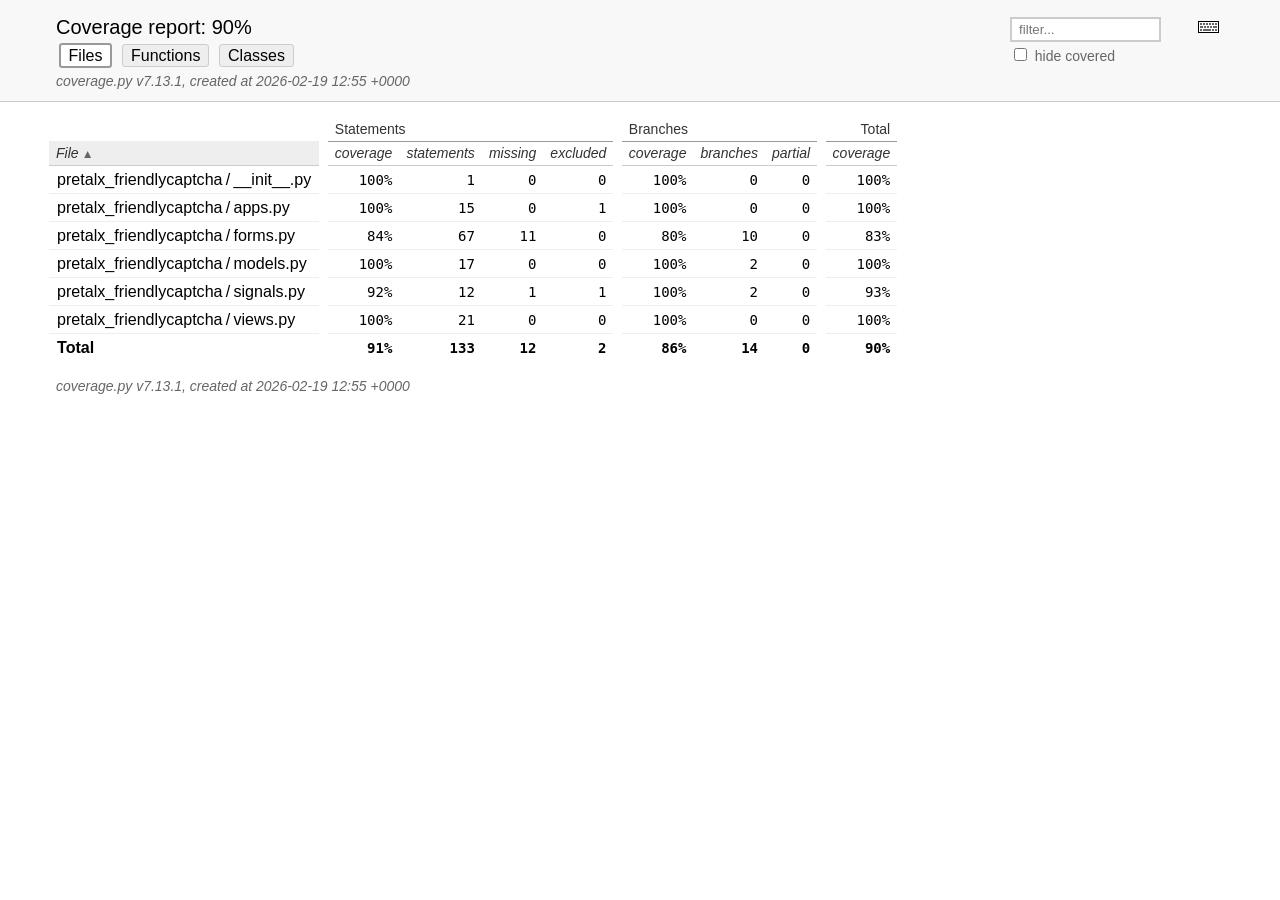
==== htmlcov/index.html @ e74b8e79 "Update coverage data" ====
<!DOCTYPE html>
<html lang="en">
<head>
    <meta http-equiv="Content-Type" content="text/html; charset=utf-8">
    <title>Coverage report</title>
    <link rel="icon" sizes="32x32" href="favicon_32_cb_c827f16f.png">
    <link rel="stylesheet" href="style_cb_9ff733b0.css" type="text/css">
    <script src="coverage_html_cb_dd2e7eb5.js" defer></script>
</head>
<body class="indexfile">
<header>
    <div class="content">
        <h1>Coverage report:
            <span class="pc_cov">90%</span>
        </h1>
        <aside id="help_panel_wrapper">
            <input id="help_panel_state" type="checkbox">
            <label for="help_panel_state">
                <img id="keyboard_icon" src="keybd_closed_cb_900cfef5.png" alt="Show/hide keyboard shortcuts">
            </label>
            <div id="help_panel">
                <p class="legend">Shortcuts on this page</p>
                <div class="keyhelp">
                    <p>
                        <kbd>f</kbd>
                        <kbd>s</kbd>
                        <kbd>m</kbd>
                        <kbd>x</kbd>
                        <kbd>b</kbd>
                        <kbd>p</kbd>
                        <kbd>c</kbd>
                        &nbsp; change column sorting
                    </p>
                    <p>
                        <kbd>[</kbd>
                        <kbd>]</kbd>
                        &nbsp; prev/next file
                    </p>
                    <p>
                        <kbd>?</kbd> &nbsp; show/hide this help
                    </p>
                </div>
            </div>
        </aside>
        <form id="filter_container">
            <input id="filter" type="text" value="" placeholder="filter...">
            <div>
                <input id="hide100" type="checkbox" >
                <label for="hide100">hide covered</label>
            </div>
        </form>
        <h2>
                <a class="button current">Files</a>
                <a class="button" href="function_index.html">Functions</a>
                <a class="button" href="class_index.html">Classes</a>
        </h2>
        <p class="text">
            <a class="nav" href="https://coverage.readthedocs.io/en/7.13.1">coverage.py v7.13.1</a>,
            created at 2026-02-19 12:55 +0000
        </p>
    </div>
</header>
<main id="index">
    <table class="index" data-sortable>
        <thead>
            <tr class="tablehead grouphead">
                <th class="spacer">&nbsp;</th>
                <th class="spacer">&nbsp;</th>
                <th class="left" colspan="4">Statements</th>
                <th class="spacer">&nbsp;</th>
                <th class="left" colspan="3">Branches</th>
                <th class="spacer">&nbsp;</th>
                <th>Total</th>
            </tr>
            <tr class="tablehead" title="Click to sort">
                <th id="file" class="name" aria-sort="none" data-shortcut="f">File<span class="arrows"></span></th>
                <th class="spacer">&nbsp;</th>
                <th id="statements_coverage" aria-sort="none" data-default-sort-order="descending">coverage<span class="arrows"></span></th>
                <th id="statements" aria-sort="none" data-default-sort-order="descending" data-shortcut="s">statements<span class="arrows"></span></th>
                <th id="missing" aria-sort="none" data-default-sort-order="descending" data-shortcut="m">missing<span class="arrows"></span></th>
                <th id="excluded" aria-sort="none" data-default-sort-order="descending" data-shortcut="x">excluded<span class="arrows"></span></th>
                <th class="spacer">&nbsp;</th>
                <th id="branches_coverage" aria-sort="none" data-default-sort-order="descending">coverage<span class="arrows"></span></th>
                <th id="branches" aria-sort="none" data-default-sort-order="descending" data-shortcut="b">branches<span class="arrows"></span></th>
                <th id="partial" aria-sort="none" data-default-sort-order="descending" data-shortcut="p">partial<span class="arrows"></span></th>
                <th class="spacer">&nbsp;</th>
                <th id="coverage" aria-sort="none" data-shortcut="c">coverage<span class="arrows"></span></th>
            </tr>
        </thead>
        <tbody>
            <tr class="region">
                <td class="name"><a href="z_dc4f2244247eca9b___init___py.html">pretalx_friendlycaptcha&#8201;/&#8201;__init__.py</a></td>
                <td class="spacer">&nbsp;</td>
                <td data-ratio="1 1">100%</td>
                <td>1</td>
                <td>0</td>
                <td>0</td>
                <td class="spacer">&nbsp;</td>
                <td data-ratio="0 0">100%</td>
                <td>0</td>
                <td>0</td>
                <td class="spacer">&nbsp;</td>
                <td data-ratio="1 1">100%</td>
            </tr>
            <tr class="region">
                <td class="name"><a href="z_dc4f2244247eca9b_apps_py.html">pretalx_friendlycaptcha&#8201;/&#8201;apps.py</a></td>
                <td class="spacer">&nbsp;</td>
                <td data-ratio="15 15">100%</td>
                <td>15</td>
                <td>0</td>
                <td>1</td>
                <td class="spacer">&nbsp;</td>
                <td data-ratio="0 0">100%</td>
                <td>0</td>
                <td>0</td>
                <td class="spacer">&nbsp;</td>
                <td data-ratio="15 15">100%</td>
            </tr>
            <tr class="region">
                <td class="name"><a href="z_dc4f2244247eca9b_forms_py.html">pretalx_friendlycaptcha&#8201;/&#8201;forms.py</a></td>
                <td class="spacer">&nbsp;</td>
                <td data-ratio="56 67">84%</td>
                <td>67</td>
                <td>11</td>
                <td>0</td>
                <td class="spacer">&nbsp;</td>
                <td data-ratio="8 10">80%</td>
                <td>10</td>
                <td>0</td>
                <td class="spacer">&nbsp;</td>
                <td data-ratio="64 77">83%</td>
            </tr>
            <tr class="region">
                <td class="name"><a href="z_dc4f2244247eca9b_models_py.html">pretalx_friendlycaptcha&#8201;/&#8201;models.py</a></td>
                <td class="spacer">&nbsp;</td>
                <td data-ratio="17 17">100%</td>
                <td>17</td>
                <td>0</td>
                <td>0</td>
                <td class="spacer">&nbsp;</td>
                <td data-ratio="2 2">100%</td>
                <td>2</td>
                <td>0</td>
                <td class="spacer">&nbsp;</td>
                <td data-ratio="19 19">100%</td>
            </tr>
            <tr class="region">
                <td class="name"><a href="z_dc4f2244247eca9b_signals_py.html">pretalx_friendlycaptcha&#8201;/&#8201;signals.py</a></td>
                <td class="spacer">&nbsp;</td>
                <td data-ratio="11 12">92%</td>
                <td>12</td>
                <td>1</td>
                <td>1</td>
                <td class="spacer">&nbsp;</td>
                <td data-ratio="2 2">100%</td>
                <td>2</td>
                <td>0</td>
                <td class="spacer">&nbsp;</td>
                <td data-ratio="13 14">93%</td>
            </tr>
            <tr class="region">
                <td class="name"><a href="z_dc4f2244247eca9b_views_py.html">pretalx_friendlycaptcha&#8201;/&#8201;views.py</a></td>
                <td class="spacer">&nbsp;</td>
                <td data-ratio="21 21">100%</td>
                <td>21</td>
                <td>0</td>
                <td>0</td>
                <td class="spacer">&nbsp;</td>
                <td data-ratio="0 0">100%</td>
                <td>0</td>
                <td>0</td>
                <td class="spacer">&nbsp;</td>
                <td data-ratio="21 21">100%</td>
            </tr>
        </tbody>
        <tfoot>
            <tr class="total">
                <td class="name">Total</td>
                <td class="spacer">&nbsp;</td>
                <td data-ratio="121 133">91%</td>
                <td>133</td>
                <td>12</td>
                <td>2</td>
                <td class="spacer">&nbsp;</td>
                <td data-ratio="12 14">86%</td>
                <td>14</td>
                <td>0</td>
                <td class="spacer">&nbsp;</td>
                <td data-ratio="133 147">90%</td>
            </tr>
        </tfoot>
    </table>
    <p id="no_rows">
        No items found using the specified filter.
    </p>
</main>
<footer>
    <div class="content">
        <p>
            <a class="nav" href="https://coverage.readthedocs.io/en/7.13.1">coverage.py v7.13.1</a>,
            created at 2026-02-19 12:55 +0000
        </p>
    </div>
    <aside class="hidden">
        <a id="prevFileLink" class="nav" href="z_dc4f2244247eca9b_views_py.html"></a>
        <a id="nextFileLink" class="nav" href="z_dc4f2244247eca9b___init___py.html"></a>
        <button type="button" class="button_prev_file" data-shortcut="["></button>
        <button type="button" class="button_next_file" data-shortcut="]"></button>
        <button type="button" class="button_show_hide_help" data-shortcut="?"></button>
    </aside>
</footer>
</body>
</html>
---- htmlcov/style_cb_9ff733b0.css ----
@charset "UTF-8";
/* Licensed under the Apache License: http://www.apache.org/licenses/LICENSE-2.0 */
/* For details: https://github.com/coveragepy/coveragepy/blob/main/NOTICE.txt */
/* Don't edit this .css file. Edit the .scss file instead! */
html, body, h1, h2, h3, p, table, td, th { margin: 0; padding: 0; border: 0; font-weight: inherit; font-style: inherit; font-size: 100%; font-family: inherit; vertical-align: baseline; }

body { font-family: -apple-system, BlinkMacSystemFont, "Segoe UI", Roboto, Ubuntu, Cantarell, "Helvetica Neue", sans-serif; font-size: 1em; background: #fff; color: #000; }

@media (prefers-color-scheme: dark) { body { background: #1e1e1e; } }

@media (prefers-color-scheme: dark) { body { color: #eee; } }

html > body { font-size: 16px; }

a:active, a:focus { outline: 2px dashed #007acc; }

p { font-size: .875em; line-height: 1.4em; }

table { border-collapse: collapse; }

td { vertical-align: top; }

table tr.hidden { display: none !important; }

p#no_rows { display: none; font-size: 1.15em; font-family: -apple-system, BlinkMacSystemFont, "Segoe UI", Roboto, Ubuntu, Cantarell, "Helvetica Neue", sans-serif; }

a.nav { text-decoration: none; color: inherit; }

a.nav:hover { text-decoration: underline; color: inherit; }

.hidden { display: none; }

header { background: #f8f8f8; width: 100%; z-index: 2; border-bottom: 1px solid #ccc; }

@media (prefers-color-scheme: dark) { header { background: black; } }

@media (prefers-color-scheme: dark) { header { border-color: #333; } }

header .content { padding: 1rem 3.5rem; }

header h2 { margin-top: .5em; font-size: 1em; }

header h2 a.button { font-family: inherit; font-size: inherit; border: 1px solid; border-radius: .2em; background: #eee; color: inherit; text-decoration: none; padding: .1em .5em; margin: 1px calc(.1em + 1px); cursor: pointer; border-color: #ccc; }

@media (prefers-color-scheme: dark) { header h2 a.button { background: #333; } }

@media (prefers-color-scheme: dark) { header h2 a.button { border-color: #444; } }

header h2 a.button.current { border: 2px solid; background: #fff; border-color: #999; cursor: default; }

@media (prefers-color-scheme: dark) { header h2 a.button.current { background: #1e1e1e; } }

@media (prefers-color-scheme: dark) { header h2 a.button.current { border-color: #777; } }

header p.text { margin: .5em 0 -.5em; color: #666; font-style: italic; }

@media (prefers-color-scheme: dark) { header p.text { color: #aaa; } }

header.sticky { position: fixed; left: 0; right: 0; height: 2.5em; }

header.sticky .text { display: none; }

header.sticky h1, header.sticky h2 { font-size: 1em; margin-top: 0; display: inline-block; }

header.sticky .content { padding: 0.5rem 3.5rem; }

header.sticky .content p { font-size: 1em; }

header.sticky ~ #source { padding-top: 6.5em; }

main { position: relative; z-index: 1; }

footer { margin: 1rem 3.5rem; }

footer .content { padding: 0; color: #666; font-style: italic; }

@media (prefers-color-scheme: dark) { footer .content { color: #aaa; } }

#index { margin: 1rem 0 0 3.5rem; }

h1 { font-size: 1.25em; display: inline-block; }

#filter_container { float: right; margin: 0 2em 0 0; line-height: 1.66em; }

#filter_container #filter { width: 10em; padding: 0.2em 0.5em; border: 2px solid #ccc; background: #fff; color: #000; }

@media (prefers-color-scheme: dark) { #filter_container #filter { border-color: #444; } }

@media (prefers-color-scheme: dark) { #filter_container #filter { background: #1e1e1e; } }

@media (prefers-color-scheme: dark) { #filter_container #filter { color: #eee; } }

#filter_container #filter:focus { border-color: #007acc; }

#filter_container :disabled ~ label { color: #ccc; }

@media (prefers-color-scheme: dark) { #filter_container :disabled ~ label { color: #444; } }

#filter_container label { font-size: .875em; color: #666; }

@media (prefers-color-scheme: dark) { #filter_container label { color: #aaa; } }

header button { font-family: inherit; font-size: inherit; border: 1px solid; border-radius: .2em; background: #eee; color: inherit; text-decoration: none; padding: .1em .5em; margin: 1px calc(.1em + 1px); cursor: pointer; border-color: #ccc; }

@media (prefers-color-scheme: dark) { header button { background: #333; } }

@media (prefers-color-scheme: dark) { header button { border-color: #444; } }

header button:active, header button:focus { outline: 2px dashed #007acc; }

header button.run { background: #eeffee; }

@media (prefers-color-scheme: dark) { header button.run { background: #373d29; } }

header button.run.show_run { background: #dfd; border: 2px solid #00dd00; margin: 0 .1em; }

@media (prefers-color-scheme: dark) { header button.run.show_run { background: #373d29; } }

header button.mis { background: #ffeeee; }

@media (prefers-color-scheme: dark) { header button.mis { background: #4b1818; } }

header button.mis.show_mis { background: #fdd; border: 2px solid #ff0000; margin: 0 .1em; }

@media (prefers-color-scheme: dark) { header button.mis.show_mis { background: #4b1818; } }

header button.exc { background: #f7f7f7; }

@media (prefers-color-scheme: dark) { header button.exc { background: #333; } }

header button.exc.show_exc { background: #eee; border: 2px solid #808080; margin: 0 .1em; }

@media (prefers-color-scheme: dark) { header button.exc.show_exc { background: #333; } }

header button.par { background: #ffffd5; }

@media (prefers-color-scheme: dark) { header button.par { background: #650; } }

header button.par.show_par { background: #ffa; border: 2px solid #bbbb00; margin: 0 .1em; }

@media (prefers-color-scheme: dark) { header button.par.show_par { background: #650; } }

#help_panel, #source p .annotate.long { display: none; position: absolute; z-index: 999; background: #ffffcc; border: 1px solid #888; border-radius: .2em; color: #333; padding: .25em .5em; }

#source p .annotate.long { white-space: normal; float: right; top: 1.75em; right: 1em; height: auto; }

#help_panel_wrapper { float: right; position: relative; }

#keyboard_icon { margin: 5px; }

#help_panel_state { display: none; }

#help_panel { top: 25px; right: 0; padding: .75em; border: 1px solid #883; color: #333; }

#help_panel .keyhelp p { margin-top: .75em; }

#help_panel .legend { font-style: italic; margin-bottom: 1em; }

.indexfile #help_panel { width: 25em; }

.pyfile #help_panel { width: 18em; }

#help_panel_state:checked ~ #help_panel { display: block; }

kbd { border: 1px solid black; border-color: #888 #333 #333 #888; padding: .1em .35em; font-family: SFMono-Regular, Menlo, Monaco, Consolas, monospace; font-weight: bold; background: #eee; border-radius: 3px; }

#source { padding: 1em 0 1em 3.5rem; font-family: SFMono-Regular, Menlo, Monaco, Consolas, monospace; }

#source p { position: relative; white-space: pre; }

#source p * { box-sizing: border-box; }

#source p .n { float: left; text-align: right; width: 3.5rem; box-sizing: border-box; margin-left: -3.5rem; padding-right: 1em; color: #999; user-select: none; }

@media (prefers-color-scheme: dark) { #source p .n { color: #777; } }

#source p .n.highlight { background: #ffdd00; }

#source p .n a { scroll-margin-top: 6em; text-decoration: none; color: #999; }

@media (prefers-color-scheme: dark) { #source p .n a { color: #777; } }

#source p .n a:hover { text-decoration: underline; color: #999; }

@media (prefers-color-scheme: dark) { #source p .n a:hover { color: #777; } }

#source p .t { display: inline-block; width: 100%; box-sizing: border-box; margin-left: -.5em; padding-left: 0.3em; border-left: 0.2em solid #fff; }

@media (prefers-color-scheme: dark) { #source p .t { border-color: #1e1e1e; } }

#source p .t:hover { background: #f2f2f2; }

@media (prefers-color-scheme: dark) { #source p .t:hover { background: #282828; } }

#source p .t:hover ~ .r .annotate.long { display: block; }

#source p .t .com { color: #008000; font-style: italic; line-height: 1px; }

@media (prefers-color-scheme: dark) { #source p .t .com { color: #6a9955; } }

#source p .t .key { font-weight: bold; line-height: 1px; }

#source p .t .str, #source p .t .fst { color: #0451a5; }

@media (prefers-color-scheme: dark) { #source p .t .str, #source p .t .fst { color: #9cdcfe; } }

#source p.mis .t { border-left: 0.2em solid #ff0000; }

#source p.mis.show_mis .t { background: #fdd; }

@media (prefers-color-scheme: dark) { #source p.mis.show_mis .t { background: #4b1818; } }

#source p.mis.show_mis .t:hover { background: #f2d2d2; }

@media (prefers-color-scheme: dark) { #source p.mis.show_mis .t:hover { background: #532323; } }

#source p.mis.mis2 .t { border-left: 0.2em dotted #ff0000; }

#source p.mis.mis2.show_mis .t { background: #ffeeee; }

@media (prefers-color-scheme: dark) { #source p.mis.mis2.show_mis .t { background: #351b1b; } }

#source p.mis.mis2.show_mis .t:hover { background: #f2d2d2; }

@media (prefers-color-scheme: dark) { #source p.mis.mis2.show_mis .t:hover { background: #532323; } }

#source p.run .t { border-left: 0.2em solid #00dd00; }

#source p.run.show_run .t { background: #dfd; }

@media (prefers-color-scheme: dark) { #source p.run.show_run .t { background: #373d29; } }

#source p.run.show_run .t:hover { background: #d2f2d2; }

@media (prefers-color-scheme: dark) { #source p.run.show_run .t:hover { background: #404633; } }

#source p.run.run2 .t { border-left: 0.2em dotted #00dd00; }

#source p.run.run2.show_run .t { background: #eeffee; }

@media (prefers-color-scheme: dark) { #source p.run.run2.show_run .t { background: #2b2e24; } }

#source p.run.run2.show_run .t:hover { background: #d2f2d2; }

@media (prefers-color-scheme: dark) { #source p.run.run2.show_run .t:hover { background: #404633; } }

#source p.exc .t { border-left: 0.2em solid #808080; }

#source p.exc.show_exc .t { background: #eee; }

@media (prefers-color-scheme: dark) { #source p.exc.show_exc .t { background: #333; } }

#source p.exc.show_exc .t:hover { background: #e2e2e2; }

@media (prefers-color-scheme: dark) { #source p.exc.show_exc .t:hover { background: #3c3c3c; } }

#source p.exc.exc2 .t { border-left: 0.2em dotted #808080; }

#source p.exc.exc2.show_exc .t { background: #f7f7f7; }

@media (prefers-color-scheme: dark) { #source p.exc.exc2.show_exc .t { background: #292929; } }

#source p.exc.exc2.show_exc .t:hover { background: #e2e2e2; }

@media (prefers-color-scheme: dark) { #source p.exc.exc2.show_exc .t:hover { background: #3c3c3c; } }

#source p.par .t { border-left: 0.2em solid #bbbb00; }

#source p.par.show_par .t { background: #ffa; }

@media (prefers-color-scheme: dark) { #source p.par.show_par .t { background: #650; } }

#source p.par.show_par .t:hover { background: #f2f2a2; }

@media (prefers-color-scheme: dark) { #source p.par.show_par .t:hover { background: #6d5d0c; } }

#source p.par.par2 .t { border-left: 0.2em dotted #bbbb00; }

#source p.par.par2.show_par .t { background: #ffffd5; }

@media (prefers-color-scheme: dark) { #source p.par.par2.show_par .t { background: #423a0f; } }

#source p.par.par2.show_par .t:hover { background: #f2f2a2; }

@media (prefers-color-scheme: dark) { #source p.par.par2.show_par .t:hover { background: #6d5d0c; } }

#source p .r { position: absolute; top: 0; right: 2.5em; font-family: -apple-system, BlinkMacSystemFont, "Segoe UI", Roboto, Ubuntu, Cantarell, "Helvetica Neue", sans-serif; }

#source p .annotate { font-family: -apple-system, BlinkMacSystemFont, "Segoe UI", Roboto, Ubuntu, Cantarell, "Helvetica Neue", sans-serif; color: #666; padding-right: .5em; }

@media (prefers-color-scheme: dark) { #source p .annotate { color: #ddd; } }

#source p .annotate.short:hover ~ .long { display: block; }

#source p .annotate.long { width: 30em; right: 2.5em; }

#source p input { display: none; }

#source p input ~ .r label.ctx { cursor: pointer; border-radius: .25em; }

#source p input ~ .r label.ctx::before { content: "▶ "; }

#source p input ~ .r label.ctx:hover { background: #e8f4ff; color: #666; }

@media (prefers-color-scheme: dark) { #source p input ~ .r label.ctx:hover { background: #0f3a42; } }

@media (prefers-color-scheme: dark) { #source p input ~ .r label.ctx:hover { color: #aaa; } }

#source p input:checked ~ .r label.ctx { background: #d0e8ff; color: #666; border-radius: .75em .75em 0 0; padding: 0 .5em; margin: -.25em 0; }

@media (prefers-color-scheme: dark) { #source p input:checked ~ .r label.ctx { background: #056; } }

@media (prefers-color-scheme: dark) { #source p input:checked ~ .r label.ctx { color: #aaa; } }

#source p input:checked ~ .r label.ctx::before { content: "▼ "; }

#source p input:checked ~ .ctxs { padding: .25em .5em; overflow-y: scroll; max-height: 10.5em; }

#source p label.ctx { color: #999; display: inline-block; padding: 0 .5em; font-size: .8333em; }

@media (prefers-color-scheme: dark) { #source p label.ctx { color: #777; } }

#source p .ctxs { display: block; max-height: 0; overflow-y: hidden; transition: all .2s; padding: 0 .5em; font-family: -apple-system, BlinkMacSystemFont, "Segoe UI", Roboto, Ubuntu, Cantarell, "Helvetica Neue", sans-serif; white-space: nowrap; background: #d0e8ff; border-radius: .25em; margin-right: 1.75em; text-align: right; }

@media (prefers-color-scheme: dark) { #source p .ctxs { background: #056; } }

#index { font-family: SFMono-Regular, Menlo, Monaco, Consolas, monospace; font-size: 0.875em; }

#index table.index { margin-left: -.5em; }

#index td, #index th { text-align: right; vertical-align: baseline; padding: .25em .5em; border-bottom: 1px solid #eee; }

@media (prefers-color-scheme: dark) { #index td, #index th { border-color: #333; } }

#index td.name, #index th.name { text-align: left; width: auto; font-family: -apple-system, BlinkMacSystemFont, "Segoe UI", Roboto, Ubuntu, Cantarell, "Helvetica Neue", sans-serif; min-width: 15em; }

#index td.left, #index th.left { text-align: left; }

#index td.spacer, #index th.spacer { border: none; padding: 0; }

#index td.spacer:hover, #index th.spacer:hover { background: inherit; }

#index th { font-family: -apple-system, BlinkMacSystemFont, "Segoe UI", Roboto, Ubuntu, Cantarell, "Helvetica Neue", sans-serif; font-style: italic; color: #333; border-color: #ccc; cursor: pointer; }

@media (prefers-color-scheme: dark) { #index th { color: #ddd; } }

@media (prefers-color-scheme: dark) { #index th { border-color: #444; } }

#index th:hover { background: #eee; }

@media (prefers-color-scheme: dark) { #index th:hover { background: #333; } }

#index th .arrows { color: #666; font-size: 85%; font-family: sans-serif; font-style: normal; pointer-events: none; }

#index th[aria-sort="ascending"], #index th[aria-sort="descending"] { white-space: nowrap; background: #eee; padding-left: .5em; }

@media (prefers-color-scheme: dark) { #index th[aria-sort="ascending"], #index th[aria-sort="descending"] { background: #333; } }

#index th[aria-sort="ascending"] .arrows::after { content: " ▲"; }

#index th[aria-sort="descending"] .arrows::after { content: " ▼"; }

#index tr.grouphead th { cursor: default; font-style: normal; border-color: #999; }

@media (prefers-color-scheme: dark) { #index tr.grouphead th { border-color: #777; } }

#index td.name { font-size: 1.15em; }

#index td.name a { text-decoration: none; color: inherit; }

#index td.name .no-noun { font-style: italic; }

#index tr.total td, #index tr.total_dynamic td { font-weight: bold; border-bottom: none; }

#index tr.region:hover { background: #eee; }

@media (prefers-color-scheme: dark) { #index tr.region:hover { background: #333; } }

#index tr.region:hover td.name { text-decoration: underline; color: inherit; }

#scroll_marker { position: fixed; z-index: 3; right: 0; top: 0; width: 16px; height: 100%; background: #fff; border-left: 1px solid #eee; will-change: transform; }

@media (prefers-color-scheme: dark) { #scroll_marker { background: #1e1e1e; } }

@media (prefers-color-scheme: dark) { #scroll_marker { border-color: #333; } }

#scroll_marker .marker { background: #ccc; position: absolute; min-height: 3px; width: 100%; }

@media (prefers-color-scheme: dark) { #scroll_marker .marker { background: #444; } }
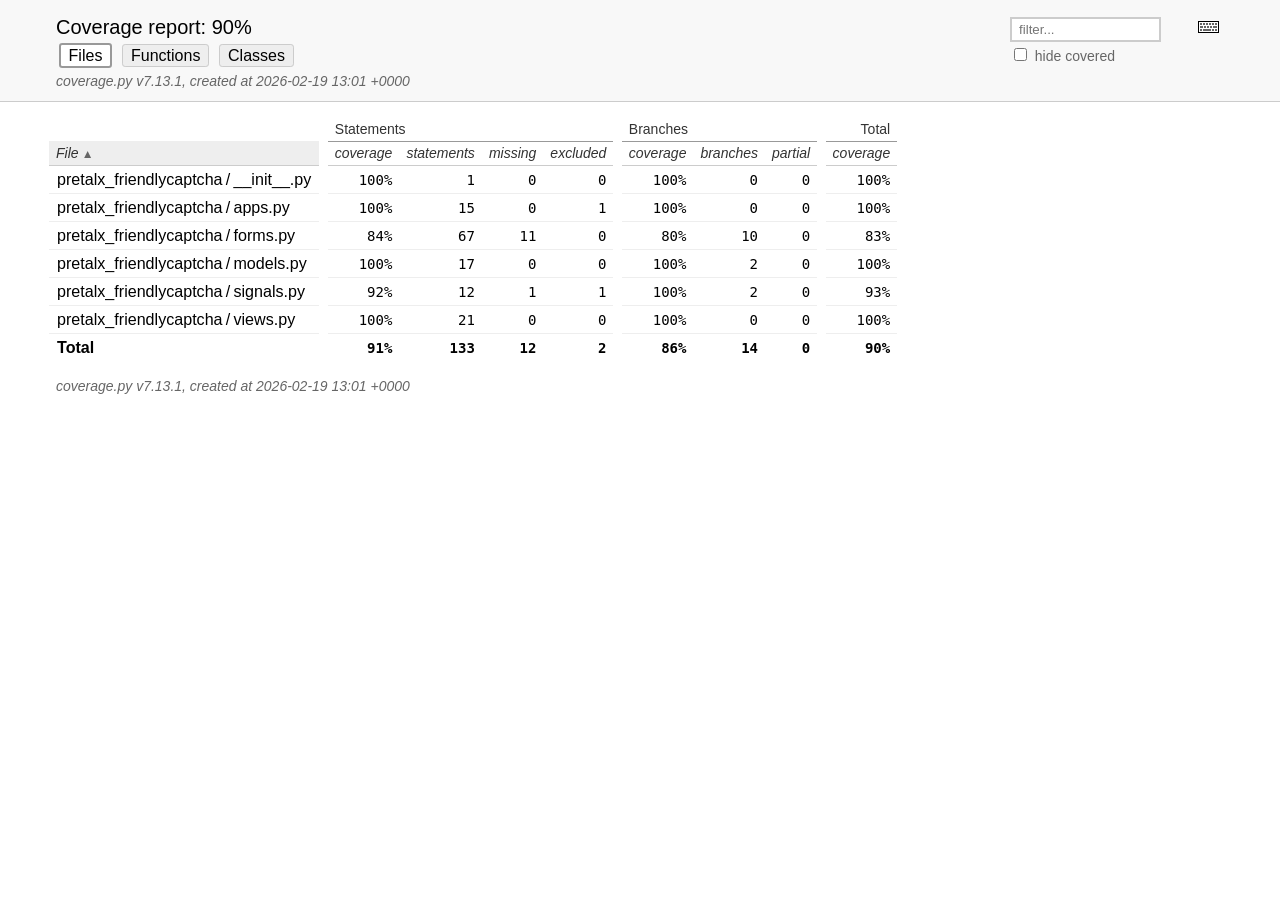
==== commit 13341177: "Update coverage data" ====
--- a/htmlcov/index.html
+++ b/htmlcov/index.html
@@ -56,7 +56,7 @@
         </h2>
         <p class="text">
             <a class="nav" href="https://coverage.readthedocs.io/en/7.13.1">coverage.py v7.13.1</a>,
-            created at 2026-02-19 12:55 +0000
+            created at 2026-02-19 13:01 +0000
         </p>
     </div>
 </header>
@@ -198,7 +198,7 @@
     <div class="content">
         <p>
             <a class="nav" href="https://coverage.readthedocs.io/en/7.13.1">coverage.py v7.13.1</a>,
-            created at 2026-02-19 12:55 +0000
+            created at 2026-02-19 13:01 +0000
         </p>
     </div>
     <aside class="hidden">
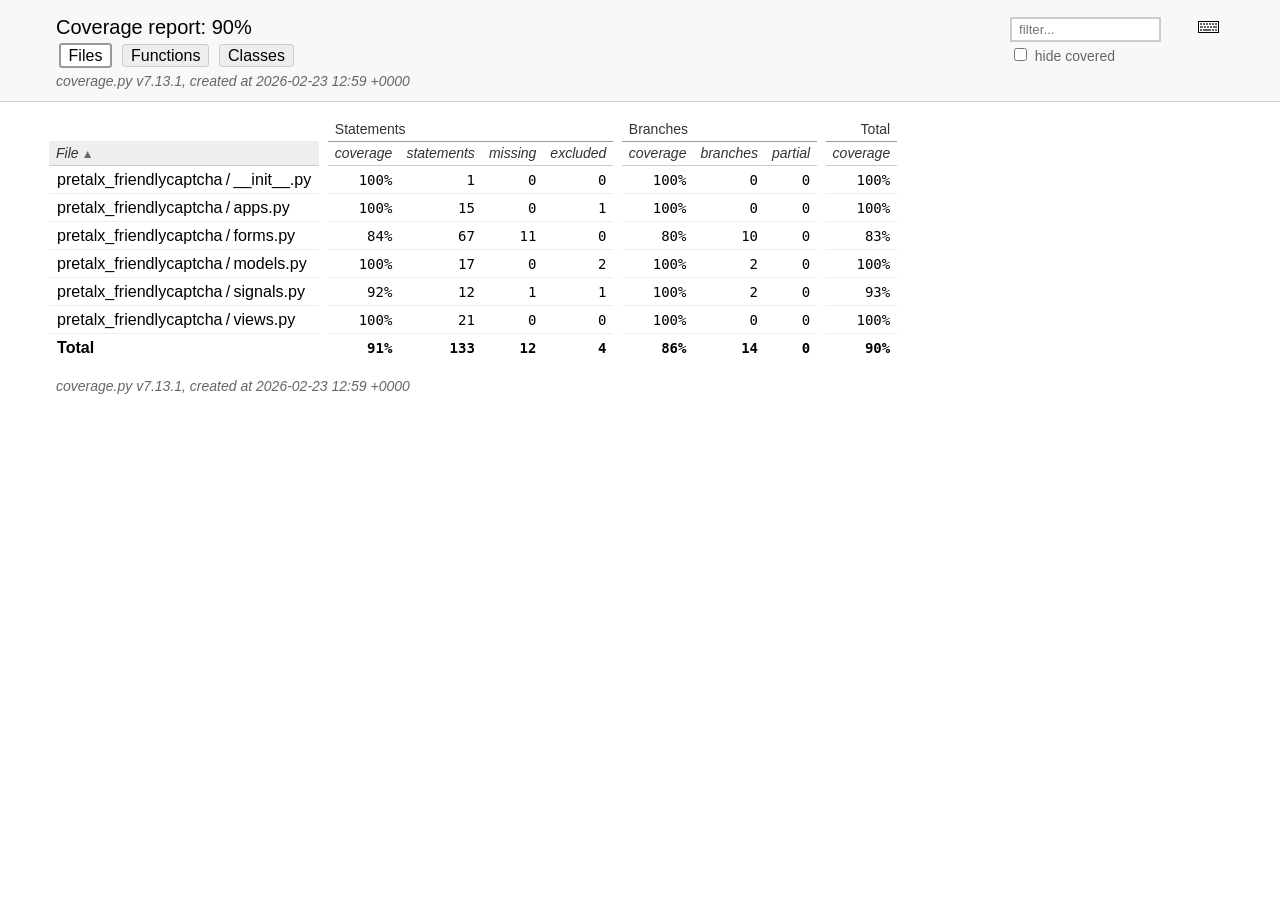
==== commit 70e54b58: "Update coverage data" ====
--- a/htmlcov/index.html
+++ b/htmlcov/index.html
@@ -56,7 +56,7 @@
         </h2>
         <p class="text">
             <a class="nav" href="https://coverage.readthedocs.io/en/7.13.1">coverage.py v7.13.1</a>,
-            created at 2026-02-19 13:01 +0000
+            created at 2026-02-23 12:59 +0000
         </p>
     </div>
 </header>
@@ -136,7 +136,7 @@
                 <td data-ratio="17 17">100%</td>
                 <td>17</td>
                 <td>0</td>
-                <td>0</td>
+                <td>2</td>
                 <td class="spacer">&nbsp;</td>
                 <td data-ratio="2 2">100%</td>
                 <td>2</td>
@@ -180,7 +180,7 @@
                 <td data-ratio="121 133">91%</td>
                 <td>133</td>
                 <td>12</td>
-                <td>2</td>
+                <td>4</td>
                 <td class="spacer">&nbsp;</td>
                 <td data-ratio="12 14">86%</td>
                 <td>14</td>
@@ -198,7 +198,7 @@
     <div class="content">
         <p>
             <a class="nav" href="https://coverage.readthedocs.io/en/7.13.1">coverage.py v7.13.1</a>,
-            created at 2026-02-19 13:01 +0000
+            created at 2026-02-23 12:59 +0000
         </p>
     </div>
     <aside class="hidden">
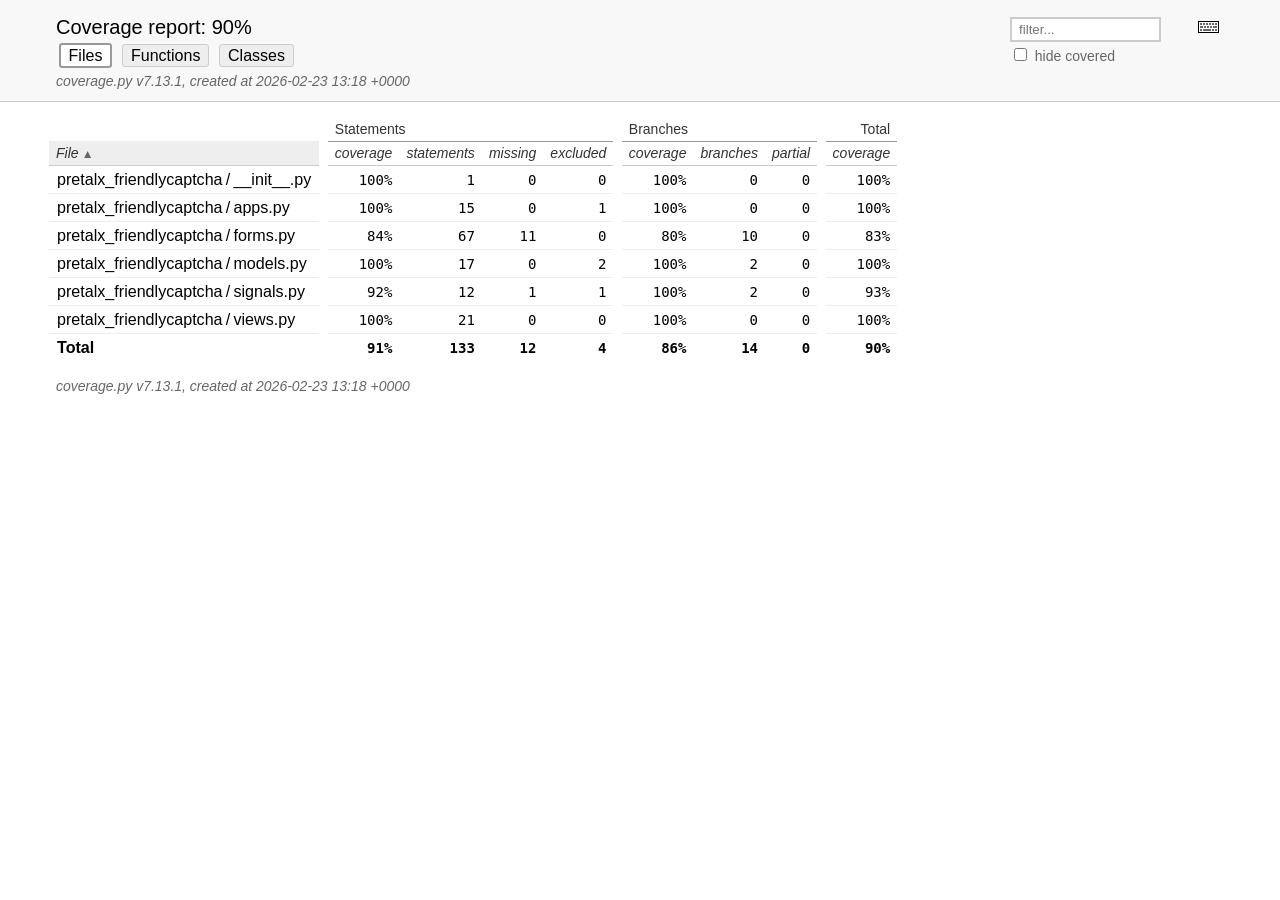
==== commit b0b6750b: "Update coverage data" ====
--- a/htmlcov/index.html
+++ b/htmlcov/index.html
@@ -56,7 +56,7 @@
         </h2>
         <p class="text">
             <a class="nav" href="https://coverage.readthedocs.io/en/7.13.1">coverage.py v7.13.1</a>,
-            created at 2026-02-23 12:59 +0000
+            created at 2026-02-23 13:18 +0000
         </p>
     </div>
 </header>
@@ -198,7 +198,7 @@
     <div class="content">
         <p>
             <a class="nav" href="https://coverage.readthedocs.io/en/7.13.1">coverage.py v7.13.1</a>,
-            created at 2026-02-23 12:59 +0000
+            created at 2026-02-23 13:18 +0000
         </p>
     </div>
     <aside class="hidden">
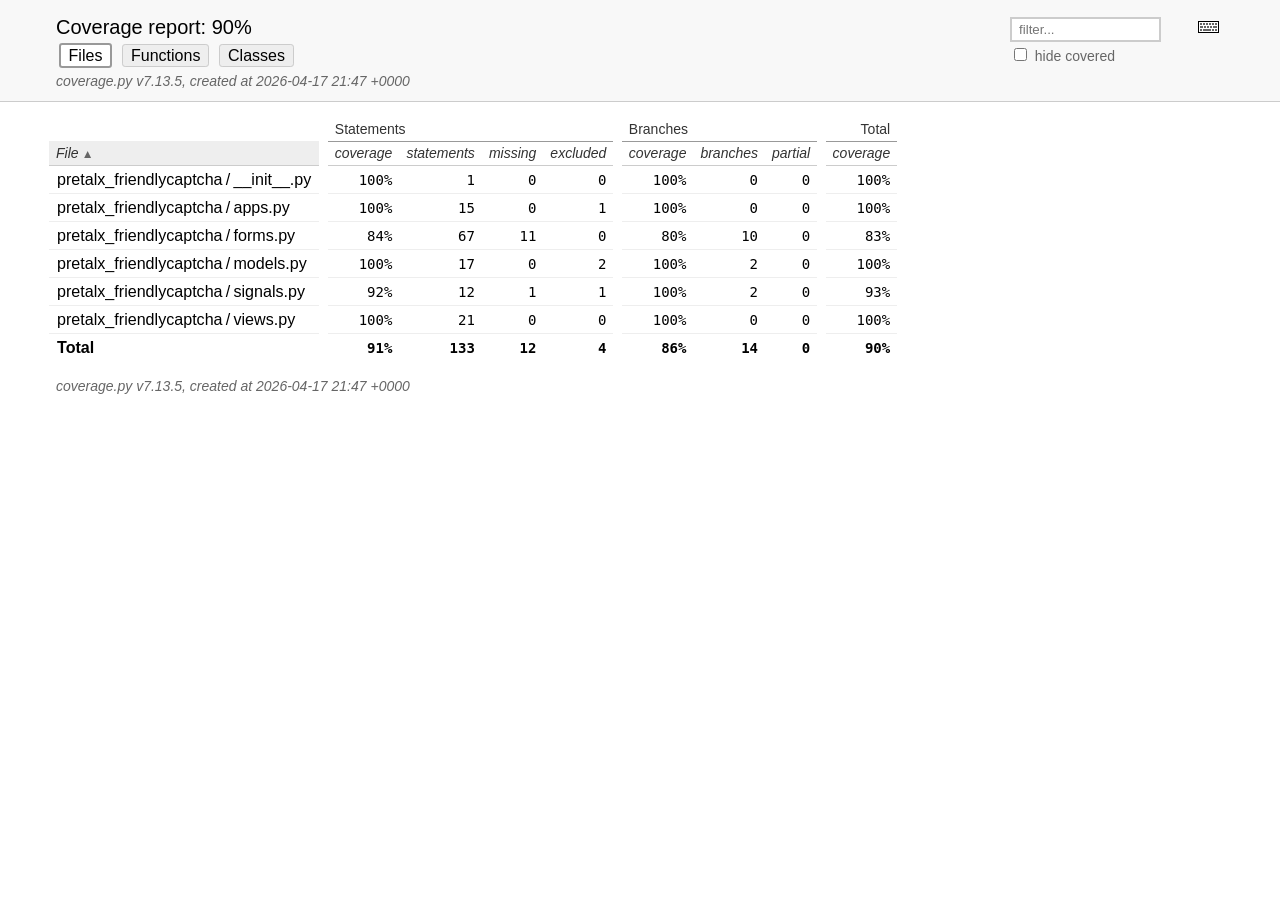
==== commit 81aa9e95: "Update coverage data" ====
--- a/htmlcov/index.html
+++ b/htmlcov/index.html
@@ -55,8 +55,8 @@
                 <a class="button" href="class_index.html">Classes</a>
         </h2>
         <p class="text">
-            <a class="nav" href="https://coverage.readthedocs.io/en/7.13.1">coverage.py v7.13.1</a>,
-            created at 2026-02-23 13:18 +0000
+            <a class="nav" href="https://coverage.readthedocs.io/en/7.13.5">coverage.py v7.13.5</a>,
+            created at 2026-04-17 21:47 +0000
         </p>
     </div>
 </header>
@@ -197,8 +197,8 @@
 <footer>
     <div class="content">
         <p>
-            <a class="nav" href="https://coverage.readthedocs.io/en/7.13.1">coverage.py v7.13.1</a>,
-            created at 2026-02-23 13:18 +0000
+            <a class="nav" href="https://coverage.readthedocs.io/en/7.13.5">coverage.py v7.13.5</a>,
+            created at 2026-04-17 21:47 +0000
         </p>
     </div>
     <aside class="hidden">
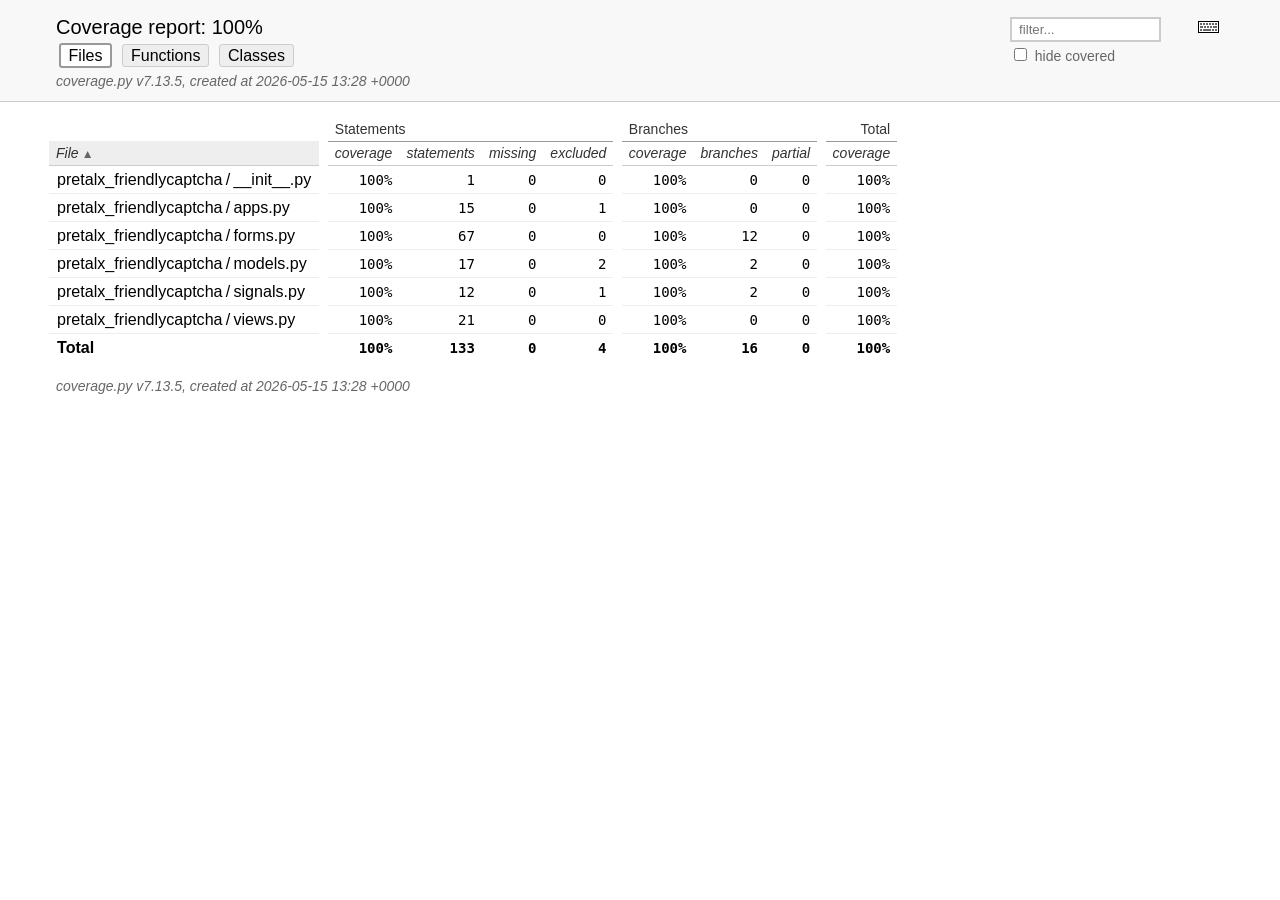
==== commit 4657b6d5: "ci: Update coverage data" ====
--- a/htmlcov/index.html
+++ b/htmlcov/index.html
@@ -11,7 +11,7 @@
 <header>
     <div class="content">
         <h1>Coverage report:
-            <span class="pc_cov">90%</span>
+            <span class="pc_cov">100%</span>
         </h1>
         <aside id="help_panel_wrapper">
             <input id="help_panel_state" type="checkbox">
@@ -56,7 +56,7 @@
         </h2>
         <p class="text">
             <a class="nav" href="https://coverage.readthedocs.io/en/7.13.5">coverage.py v7.13.5</a>,
-            created at 2026-04-17 21:47 +0000
+            created at 2026-05-15 13:28 +0000
         </p>
     </div>
 </header>
@@ -119,16 +119,16 @@
             <tr class="region">
                 <td class="name"><a href="z_dc4f2244247eca9b_forms_py.html">pretalx_friendlycaptcha&#8201;/&#8201;forms.py</a></td>
                 <td class="spacer">&nbsp;</td>
-                <td data-ratio="56 67">84%</td>
+                <td data-ratio="67 67">100%</td>
                 <td>67</td>
-                <td>11</td>
-                <td>0</td>
-                <td class="spacer">&nbsp;</td>
-                <td data-ratio="8 10">80%</td>
-                <td>10</td>
-                <td>0</td>
-                <td class="spacer">&nbsp;</td>
-                <td data-ratio="64 77">83%</td>
+                <td>0</td>
+                <td>0</td>
+                <td class="spacer">&nbsp;</td>
+                <td data-ratio="12 12">100%</td>
+                <td>12</td>
+                <td>0</td>
+                <td class="spacer">&nbsp;</td>
+                <td data-ratio="79 79">100%</td>
             </tr>
             <tr class="region">
                 <td class="name"><a href="z_dc4f2244247eca9b_models_py.html">pretalx_friendlycaptcha&#8201;/&#8201;models.py</a></td>
@@ -147,16 +147,16 @@
             <tr class="region">
                 <td class="name"><a href="z_dc4f2244247eca9b_signals_py.html">pretalx_friendlycaptcha&#8201;/&#8201;signals.py</a></td>
                 <td class="spacer">&nbsp;</td>
-                <td data-ratio="11 12">92%</td>
+                <td data-ratio="12 12">100%</td>
                 <td>12</td>
-                <td>1</td>
+                <td>0</td>
                 <td>1</td>
                 <td class="spacer">&nbsp;</td>
                 <td data-ratio="2 2">100%</td>
                 <td>2</td>
                 <td>0</td>
                 <td class="spacer">&nbsp;</td>
-                <td data-ratio="13 14">93%</td>
+                <td data-ratio="14 14">100%</td>
             </tr>
             <tr class="region">
                 <td class="name"><a href="z_dc4f2244247eca9b_views_py.html">pretalx_friendlycaptcha&#8201;/&#8201;views.py</a></td>
@@ -177,16 +177,16 @@
             <tr class="total">
                 <td class="name">Total</td>
                 <td class="spacer">&nbsp;</td>
-                <td data-ratio="121 133">91%</td>
+                <td data-ratio="133 133">100%</td>
                 <td>133</td>
-                <td>12</td>
+                <td>0</td>
                 <td>4</td>
                 <td class="spacer">&nbsp;</td>
-                <td data-ratio="12 14">86%</td>
-                <td>14</td>
-                <td>0</td>
-                <td class="spacer">&nbsp;</td>
-                <td data-ratio="133 147">90%</td>
+                <td data-ratio="16 16">100%</td>
+                <td>16</td>
+                <td>0</td>
+                <td class="spacer">&nbsp;</td>
+                <td data-ratio="149 149">100%</td>
             </tr>
         </tfoot>
     </table>
@@ -198,7 +198,7 @@
     <div class="content">
         <p>
             <a class="nav" href="https://coverage.readthedocs.io/en/7.13.5">coverage.py v7.13.5</a>,
-            created at 2026-04-17 21:47 +0000
+            created at 2026-05-15 13:28 +0000
         </p>
     </div>
     <aside class="hidden">
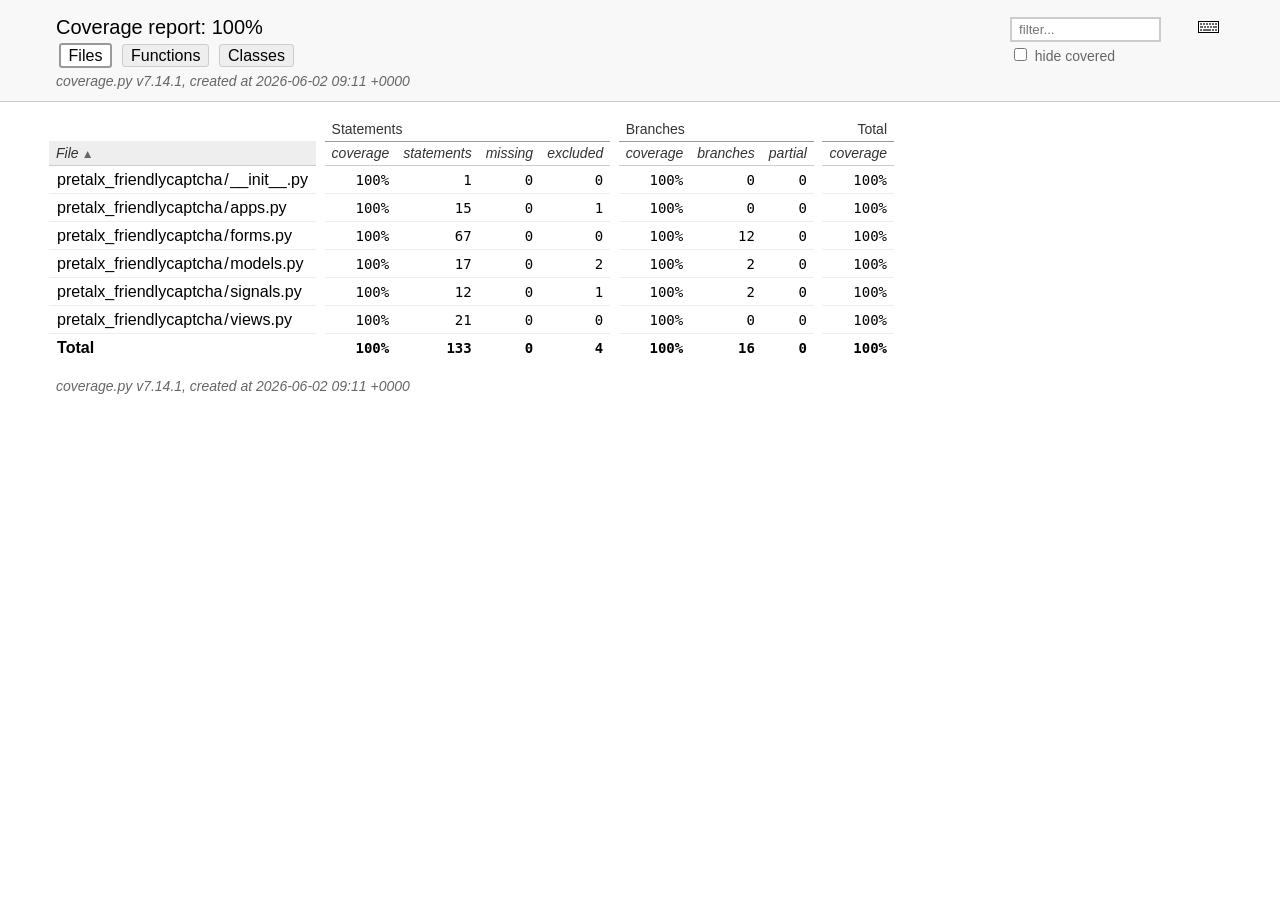
==== commit 7e9dd105: "ci: Update coverage data" ====
--- a/htmlcov/index.html
+++ b/htmlcov/index.html
@@ -4,7 +4,7 @@
     <meta http-equiv="Content-Type" content="text/html; charset=utf-8">
     <title>Coverage report</title>
     <link rel="icon" sizes="32x32" href="favicon_32_cb_c827f16f.png">
-    <link rel="stylesheet" href="style_cb_9ff733b0.css" type="text/css">
+    <link rel="stylesheet" href="style_cb_4667309f.css" type="text/css">
     <script src="coverage_html_cb_dd2e7eb5.js" defer></script>
 </head>
 <body class="indexfile">
@@ -55,8 +55,8 @@
                 <a class="button" href="class_index.html">Classes</a>
         </h2>
         <p class="text">
-            <a class="nav" href="https://coverage.readthedocs.io/en/7.13.5">coverage.py v7.13.5</a>,
-            created at 2026-05-15 13:28 +0000
+            <a class="nav" href="https://coverage.readthedocs.io/en/7.14.1">coverage.py v7.14.1</a>,
+            created at 2026-06-02 09:11 +0000
         </p>
     </div>
 </header>
@@ -89,7 +89,7 @@
         </thead>
         <tbody>
             <tr class="region">
-                <td class="name"><a href="z_dc4f2244247eca9b___init___py.html">pretalx_friendlycaptcha&#8201;/&#8201;__init__.py</a></td>
+                <td class="name"><a href="z_dc4f2244247eca9b___init___py.html">pretalx_friendlycaptcha<span class="sep">/</span>__init__.py</a></td>
                 <td class="spacer">&nbsp;</td>
                 <td data-ratio="1 1">100%</td>
                 <td>1</td>
@@ -103,7 +103,7 @@
                 <td data-ratio="1 1">100%</td>
             </tr>
             <tr class="region">
-                <td class="name"><a href="z_dc4f2244247eca9b_apps_py.html">pretalx_friendlycaptcha&#8201;/&#8201;apps.py</a></td>
+                <td class="name"><a href="z_dc4f2244247eca9b_apps_py.html">pretalx_friendlycaptcha<span class="sep">/</span>apps.py</a></td>
                 <td class="spacer">&nbsp;</td>
                 <td data-ratio="15 15">100%</td>
                 <td>15</td>
@@ -117,7 +117,7 @@
                 <td data-ratio="15 15">100%</td>
             </tr>
             <tr class="region">
-                <td class="name"><a href="z_dc4f2244247eca9b_forms_py.html">pretalx_friendlycaptcha&#8201;/&#8201;forms.py</a></td>
+                <td class="name"><a href="z_dc4f2244247eca9b_forms_py.html">pretalx_friendlycaptcha<span class="sep">/</span>forms.py</a></td>
                 <td class="spacer">&nbsp;</td>
                 <td data-ratio="67 67">100%</td>
                 <td>67</td>
@@ -131,7 +131,7 @@
                 <td data-ratio="79 79">100%</td>
             </tr>
             <tr class="region">
-                <td class="name"><a href="z_dc4f2244247eca9b_models_py.html">pretalx_friendlycaptcha&#8201;/&#8201;models.py</a></td>
+                <td class="name"><a href="z_dc4f2244247eca9b_models_py.html">pretalx_friendlycaptcha<span class="sep">/</span>models.py</a></td>
                 <td class="spacer">&nbsp;</td>
                 <td data-ratio="17 17">100%</td>
                 <td>17</td>
@@ -145,7 +145,7 @@
                 <td data-ratio="19 19">100%</td>
             </tr>
             <tr class="region">
-                <td class="name"><a href="z_dc4f2244247eca9b_signals_py.html">pretalx_friendlycaptcha&#8201;/&#8201;signals.py</a></td>
+                <td class="name"><a href="z_dc4f2244247eca9b_signals_py.html">pretalx_friendlycaptcha<span class="sep">/</span>signals.py</a></td>
                 <td class="spacer">&nbsp;</td>
                 <td data-ratio="12 12">100%</td>
                 <td>12</td>
@@ -159,7 +159,7 @@
                 <td data-ratio="14 14">100%</td>
             </tr>
             <tr class="region">
-                <td class="name"><a href="z_dc4f2244247eca9b_views_py.html">pretalx_friendlycaptcha&#8201;/&#8201;views.py</a></td>
+                <td class="name"><a href="z_dc4f2244247eca9b_views_py.html">pretalx_friendlycaptcha<span class="sep">/</span>views.py</a></td>
                 <td class="spacer">&nbsp;</td>
                 <td data-ratio="21 21">100%</td>
                 <td>21</td>
@@ -197,8 +197,8 @@
 <footer>
     <div class="content">
         <p>
-            <a class="nav" href="https://coverage.readthedocs.io/en/7.13.5">coverage.py v7.13.5</a>,
-            created at 2026-05-15 13:28 +0000
+            <a class="nav" href="https://coverage.readthedocs.io/en/7.14.1">coverage.py v7.14.1</a>,
+            created at 2026-06-02 09:11 +0000
         </p>
     </div>
     <aside class="hidden">
--- a/htmlcov/style_cb_4667309f.css
+++ b/htmlcov/style_cb_4667309f.css
@@ -0,0 +1,391 @@
+@charset "UTF-8";
+/* Licensed under the Apache License: http://www.apache.org/licenses/LICENSE-2.0 */
+/* For details: https://github.com/coveragepy/coveragepy/blob/main/NOTICE.txt */
+/* Don't edit this .css file. Edit the .scss file instead! */
+html, body, h1, h2, h3, p, table, td, th { margin: 0; padding: 0; border: 0; font-weight: inherit; font-style: inherit; font-size: 100%; font-family: inherit; vertical-align: baseline; }
+
+body { font-family: -apple-system, BlinkMacSystemFont, "Segoe UI", Roboto, Ubuntu, Cantarell, "Helvetica Neue", sans-serif; font-size: 1em; background: #fff; color: #000; }
+
+@media (prefers-color-scheme: dark) { body { background: #1e1e1e; } }
+
+@media (prefers-color-scheme: dark) { body { color: #eee; } }
+
+html > body { font-size: 16px; }
+
+a:active, a:focus { outline: 2px dashed #007acc; }
+
+p { font-size: .875em; line-height: 1.4em; }
+
+table { border-collapse: collapse; }
+
+td { vertical-align: top; }
+
+table tr.hidden { display: none !important; }
+
+p#no_rows { display: none; font-size: 1.15em; font-family: -apple-system, BlinkMacSystemFont, "Segoe UI", Roboto, Ubuntu, Cantarell, "Helvetica Neue", sans-serif; }
+
+a.nav { text-decoration: none; color: inherit; }
+
+a.nav:hover { text-decoration: underline; color: inherit; }
+
+.hidden { display: none; }
+
+header { background: #f8f8f8; width: 100%; z-index: 2; border-bottom: 1px solid #ccc; }
+
+@media (prefers-color-scheme: dark) { header { background: black; } }
+
+@media (prefers-color-scheme: dark) { header { border-color: #333; } }
+
+header .content { padding: 1rem 3.5rem; }
+
+header h2 { margin-top: .5em; font-size: 1em; }
+
+header h2 a.button { font-family: inherit; font-size: inherit; border: 1px solid; border-radius: .2em; background: #eee; color: inherit; text-decoration: none; padding: .1em .5em; margin: 1px calc(.1em + 1px); cursor: pointer; border-color: #ccc; }
+
+@media (prefers-color-scheme: dark) { header h2 a.button { background: #333; } }
+
+@media (prefers-color-scheme: dark) { header h2 a.button { border-color: #444; } }
+
+header h2 a.button.current { border: 2px solid; background: #fff; border-color: #999; cursor: default; }
+
+@media (prefers-color-scheme: dark) { header h2 a.button.current { background: #1e1e1e; } }
+
+@media (prefers-color-scheme: dark) { header h2 a.button.current { border-color: #777; } }
+
+header p.text { margin: .5em 0 -.5em; color: #666; font-style: italic; }
+
+@media (prefers-color-scheme: dark) { header p.text { color: #aaa; } }
+
+header.sticky { position: fixed; left: 0; right: 0; height: 2.5em; }
+
+header.sticky .text { display: none; }
+
+header.sticky h1, header.sticky h2 { font-size: 1em; margin-top: 0; display: inline-block; }
+
+header.sticky .content { padding: 0.5rem 3.5rem; }
+
+header.sticky .content p { font-size: 1em; }
+
+header.sticky ~ #source { padding-top: 6.5em; }
+
+main { position: relative; z-index: 1; }
+
+footer { margin: 1rem 3.5rem; }
+
+footer .content { padding: 0; color: #666; font-style: italic; }
+
+@media (prefers-color-scheme: dark) { footer .content { color: #aaa; } }
+
+#index { margin: 1rem 0 0 3.5rem; }
+
+h1 { font-size: 1.25em; display: inline-block; }
+
+#filter_container { float: right; margin: 0 2em 0 0; line-height: 1.66em; }
+
+#filter_container #filter { width: 10em; padding: 0.2em 0.5em; border: 2px solid #ccc; background: #fff; color: #000; }
+
+@media (prefers-color-scheme: dark) { #filter_container #filter { border-color: #444; } }
+
+@media (prefers-color-scheme: dark) { #filter_container #filter { background: #1e1e1e; } }
+
+@media (prefers-color-scheme: dark) { #filter_container #filter { color: #eee; } }
+
+#filter_container #filter:focus { border-color: #007acc; }
+
+#filter_container :disabled ~ label { color: #ccc; }
+
+@media (prefers-color-scheme: dark) { #filter_container :disabled ~ label { color: #444; } }
+
+#filter_container label { font-size: .875em; color: #666; }
+
+@media (prefers-color-scheme: dark) { #filter_container label { color: #aaa; } }
+
+header button { font-family: inherit; font-size: inherit; border: 1px solid; border-radius: .2em; background: #eee; color: inherit; text-decoration: none; padding: .1em .5em; margin: 1px calc(.1em + 1px); cursor: pointer; border-color: #ccc; }
+
+@media (prefers-color-scheme: dark) { header button { background: #333; } }
+
+@media (prefers-color-scheme: dark) { header button { border-color: #444; } }
+
+header button:active, header button:focus { outline: 2px dashed #007acc; }
+
+header button.run { background: #eeffee; }
+
+@media (prefers-color-scheme: dark) { header button.run { background: #373d29; } }
+
+header button.run.show_run { background: #dfd; border: 2px solid #00dd00; margin: 0 .1em; }
+
+@media (prefers-color-scheme: dark) { header button.run.show_run { background: #373d29; } }
+
+header button.mis { background: #ffeeee; }
+
+@media (prefers-color-scheme: dark) { header button.mis { background: #4b1818; } }
+
+header button.mis.show_mis { background: #fdd; border: 2px solid #ff0000; margin: 0 .1em; }
+
+@media (prefers-color-scheme: dark) { header button.mis.show_mis { background: #4b1818; } }
+
+header button.exc { background: #f7f7f7; }
+
+@media (prefers-color-scheme: dark) { header button.exc { background: #333; } }
+
+header button.exc.show_exc { background: #eee; border: 2px solid #808080; margin: 0 .1em; }
+
+@media (prefers-color-scheme: dark) { header button.exc.show_exc { background: #333; } }
+
+header button.par { background: #ffffd5; }
+
+@media (prefers-color-scheme: dark) { header button.par { background: #650; } }
+
+header button.par.show_par { background: #ffa; border: 2px solid #bbbb00; margin: 0 .1em; }
+
+@media (prefers-color-scheme: dark) { header button.par.show_par { background: #650; } }
+
+#help_panel, #source p .annotate.long { display: none; position: absolute; z-index: 999; background: #ffffcc; border: 1px solid #888; border-radius: .2em; color: #333; padding: .25em .5em; }
+
+#source p .annotate.long { white-space: normal; float: right; top: 1.75em; right: 1em; height: auto; }
+
+#help_panel_wrapper { float: right; position: relative; }
+
+#keyboard_icon { margin: 5px; }
+
+#help_panel_state { display: none; }
+
+#help_panel { top: 25px; right: 0; padding: .75em; border: 1px solid #883; color: #333; }
+
+#help_panel .keyhelp p { margin-top: .75em; }
+
+#help_panel .legend { font-style: italic; margin-bottom: 1em; }
+
+.indexfile #help_panel { width: 25em; }
+
+.pyfile #help_panel { width: 18em; }
+
+#help_panel_state:checked ~ #help_panel { display: block; }
+
+kbd { border: 1px solid black; border-color: #888 #333 #333 #888; padding: .1em .35em; font-family: SFMono-Regular, Menlo, Monaco, Consolas, monospace; font-weight: bold; background: #eee; border-radius: 3px; }
+
+.sep { padding: 0 .1em; }
+
+#source { padding: 1em 0 1em 3.5rem; font-family: SFMono-Regular, Menlo, Monaco, Consolas, monospace; }
+
+#source p { position: relative; white-space: pre; }
+
+#source p * { box-sizing: border-box; }
+
+#source p .n { float: left; text-align: right; width: 3.5rem; box-sizing: border-box; margin-left: -3.5rem; padding-right: 1em; color: #999; user-select: none; }
+
+@media (prefers-color-scheme: dark) { #source p .n { color: #777; } }
+
+#source p .n.highlight { background: #ffdd00; }
+
+#source p .n a { scroll-margin-top: 6em; text-decoration: none; color: #999; }
+
+@media (prefers-color-scheme: dark) { #source p .n a { color: #777; } }
+
+#source p .n a:hover { text-decoration: underline; color: #999; }
+
+@media (prefers-color-scheme: dark) { #source p .n a:hover { color: #777; } }
+
+#source p .t { display: inline-block; width: 100%; box-sizing: border-box; margin-left: -.5em; padding-left: 0.3em; border-left: 0.2em solid #fff; }
+
+@media (prefers-color-scheme: dark) { #source p .t { border-color: #1e1e1e; } }
+
+#source p .t:hover { background: #f2f2f2; }
+
+@media (prefers-color-scheme: dark) { #source p .t:hover { background: #282828; } }
+
+#source p .t:hover ~ .r .annotate.long { display: block; }
+
+#source p .t .com { color: #008000; font-style: italic; line-height: 1px; }
+
+@media (prefers-color-scheme: dark) { #source p .t .com { color: #6a9955; } }
+
+#source p .t .key { font-weight: bold; line-height: 1px; }
+
+#source p .t .str, #source p .t .fst { color: #0451a5; }
+
+@media (prefers-color-scheme: dark) { #source p .t .str, #source p .t .fst { color: #9cdcfe; } }
+
+#source p.mis .t { border-left: 0.2em solid #ff0000; }
+
+#source p.mis.show_mis .t { background: #fdd; }
+
+@media (prefers-color-scheme: dark) { #source p.mis.show_mis .t { background: #4b1818; } }
+
+#source p.mis.show_mis .t:hover { background: #f2d2d2; }
+
+@media (prefers-color-scheme: dark) { #source p.mis.show_mis .t:hover { background: #532323; } }
+
+#source p.mis.mis2 .t { border-left: 0.2em dotted #ff0000; }
+
+#source p.mis.mis2.show_mis .t { background: #ffeeee; }
+
+@media (prefers-color-scheme: dark) { #source p.mis.mis2.show_mis .t { background: #351b1b; } }
+
+#source p.mis.mis2.show_mis .t:hover { background: #f2d2d2; }
+
+@media (prefers-color-scheme: dark) { #source p.mis.mis2.show_mis .t:hover { background: #532323; } }
+
+#source p.run .t { border-left: 0.2em solid #00dd00; }
+
+#source p.run.show_run .t { background: #dfd; }
+
+@media (prefers-color-scheme: dark) { #source p.run.show_run .t { background: #373d29; } }
+
+#source p.run.show_run .t:hover { background: #d2f2d2; }
+
+@media (prefers-color-scheme: dark) { #source p.run.show_run .t:hover { background: #404633; } }
+
+#source p.run.run2 .t { border-left: 0.2em dotted #00dd00; }
+
+#source p.run.run2.show_run .t { background: #eeffee; }
+
+@media (prefers-color-scheme: dark) { #source p.run.run2.show_run .t { background: #2b2e24; } }
+
+#source p.run.run2.show_run .t:hover { background: #d2f2d2; }
+
+@media (prefers-color-scheme: dark) { #source p.run.run2.show_run .t:hover { background: #404633; } }
+
+#source p.exc .t { border-left: 0.2em solid #808080; }
+
+#source p.exc.show_exc .t { background: #eee; }
+
+@media (prefers-color-scheme: dark) { #source p.exc.show_exc .t { background: #333; } }
+
+#source p.exc.show_exc .t:hover { background: #e2e2e2; }
+
+@media (prefers-color-scheme: dark) { #source p.exc.show_exc .t:hover { background: #3c3c3c; } }
+
+#source p.exc.exc2 .t { border-left: 0.2em dotted #808080; }
+
+#source p.exc.exc2.show_exc .t { background: #f7f7f7; }
+
+@media (prefers-color-scheme: dark) { #source p.exc.exc2.show_exc .t { background: #292929; } }
+
+#source p.exc.exc2.show_exc .t:hover { background: #e2e2e2; }
+
+@media (prefers-color-scheme: dark) { #source p.exc.exc2.show_exc .t:hover { background: #3c3c3c; } }
+
+#source p.par .t { border-left: 0.2em solid #bbbb00; }
+
+#source p.par.show_par .t { background: #ffa; }
+
+@media (prefers-color-scheme: dark) { #source p.par.show_par .t { background: #650; } }
+
+#source p.par.show_par .t:hover { background: #f2f2a2; }
+
+@media (prefers-color-scheme: dark) { #source p.par.show_par .t:hover { background: #6d5d0c; } }
+
+#source p.par.par2 .t { border-left: 0.2em dotted #bbbb00; }
+
+#source p.par.par2.show_par .t { background: #ffffd5; }
+
+@media (prefers-color-scheme: dark) { #source p.par.par2.show_par .t { background: #423a0f; } }
+
+#source p.par.par2.show_par .t:hover { background: #f2f2a2; }
+
+@media (prefers-color-scheme: dark) { #source p.par.par2.show_par .t:hover { background: #6d5d0c; } }
+
+#source p .r { position: absolute; top: 0; right: 2.5em; font-family: -apple-system, BlinkMacSystemFont, "Segoe UI", Roboto, Ubuntu, Cantarell, "Helvetica Neue", sans-serif; }
+
+#source p .annotate { font-family: -apple-system, BlinkMacSystemFont, "Segoe UI", Roboto, Ubuntu, Cantarell, "Helvetica Neue", sans-serif; color: #666; padding-right: .5em; }
+
+@media (prefers-color-scheme: dark) { #source p .annotate { color: #ddd; } }
+
+#source p .annotate.short:hover ~ .long { display: block; }
+
+#source p .annotate.long { width: 30em; right: 2.5em; }
+
+#source p input { display: none; }
+
+#source p input ~ .r label.ctx { cursor: pointer; border-radius: .25em; }
+
+#source p input ~ .r label.ctx::before { content: "▶ "; }
+
+#source p input ~ .r label.ctx:hover { background: #e8f4ff; color: #666; }
+
+@media (prefers-color-scheme: dark) { #source p input ~ .r label.ctx:hover { background: #0f3a42; } }
+
+@media (prefers-color-scheme: dark) { #source p input ~ .r label.ctx:hover { color: #aaa; } }
+
+#source p input:checked ~ .r label.ctx { background: #d0e8ff; color: #666; border-radius: .75em .75em 0 0; padding: 0 .5em; margin: -.25em 0; }
+
+@media (prefers-color-scheme: dark) { #source p input:checked ~ .r label.ctx { background: #056; } }
+
+@media (prefers-color-scheme: dark) { #source p input:checked ~ .r label.ctx { color: #aaa; } }
+
+#source p input:checked ~ .r label.ctx::before { content: "▼ "; }
+
+#source p input:checked ~ .ctxs { padding: .25em .5em; overflow-y: scroll; max-height: 10.5em; }
+
+#source p label.ctx { color: #999; display: inline-block; padding: 0 .5em; font-size: .8333em; }
+
+@media (prefers-color-scheme: dark) { #source p label.ctx { color: #777; } }
+
+#source p .ctxs { display: block; max-height: 0; overflow-y: hidden; transition: all .2s; padding: 0 .5em; font-family: -apple-system, BlinkMacSystemFont, "Segoe UI", Roboto, Ubuntu, Cantarell, "Helvetica Neue", sans-serif; white-space: nowrap; background: #d0e8ff; border-radius: .25em; margin-right: 1.75em; text-align: right; }
+
+@media (prefers-color-scheme: dark) { #source p .ctxs { background: #056; } }
+
+#index { font-family: SFMono-Regular, Menlo, Monaco, Consolas, monospace; font-size: 0.875em; }
+
+#index table.index { margin-left: -.5em; }
+
+#index td, #index th { text-align: right; vertical-align: baseline; padding: .25em .5em; border-bottom: 1px solid #eee; }
+
+@media (prefers-color-scheme: dark) { #index td, #index th { border-color: #333; } }
+
+#index td.name, #index th.name { text-align: left; width: auto; font-family: -apple-system, BlinkMacSystemFont, "Segoe UI", Roboto, Ubuntu, Cantarell, "Helvetica Neue", sans-serif; min-width: 15em; }
+
+#index td.left, #index th.left { text-align: left; }
+
+#index td.spacer, #index th.spacer { border: none; padding: 0; }
+
+#index td.spacer:hover, #index th.spacer:hover { background: inherit; }
+
+#index th { font-family: -apple-system, BlinkMacSystemFont, "Segoe UI", Roboto, Ubuntu, Cantarell, "Helvetica Neue", sans-serif; font-style: italic; color: #333; border-color: #ccc; cursor: pointer; }
+
+@media (prefers-color-scheme: dark) { #index th { color: #ddd; } }
+
+@media (prefers-color-scheme: dark) { #index th { border-color: #444; } }
+
+#index th:hover { background: #eee; }
+
+@media (prefers-color-scheme: dark) { #index th:hover { background: #333; } }
+
+#index th .arrows { color: #666; font-size: 85%; font-family: sans-serif; font-style: normal; pointer-events: none; }
+
+#index th[aria-sort="ascending"], #index th[aria-sort="descending"] { white-space: nowrap; background: #eee; padding-left: .5em; }
+
+@media (prefers-color-scheme: dark) { #index th[aria-sort="ascending"], #index th[aria-sort="descending"] { background: #333; } }
+
+#index th[aria-sort="ascending"] .arrows::after { content: " ▲"; }
+
+#index th[aria-sort="descending"] .arrows::after { content: " ▼"; }
+
+#index tr.grouphead th { cursor: default; font-style: normal; border-color: #999; }
+
+@media (prefers-color-scheme: dark) { #index tr.grouphead th { border-color: #777; } }
+
+#index td.name { font-size: 1.15em; }
+
+#index td.name a { text-decoration: none; color: inherit; }
+
+#index td.name .no-noun { font-style: italic; }
+
+#index tr.total td, #index tr.total_dynamic td { font-weight: bold; border-bottom: none; }
+
+#index tr.region:hover { background: #eee; }
+
+@media (prefers-color-scheme: dark) { #index tr.region:hover { background: #333; } }
+
+#index tr.region:hover td.name { text-decoration: underline; color: inherit; }
+
+#scroll_marker { position: fixed; z-index: 3; right: 0; top: 0; width: 16px; height: 100%; background: #fff; border-left: 1px solid #eee; will-change: transform; }
+
+@media (prefers-color-scheme: dark) { #scroll_marker { background: #1e1e1e; } }
+
+@media (prefers-color-scheme: dark) { #scroll_marker { border-color: #333; } }
+
+#scroll_marker .marker { background: #ccc; position: absolute; min-height: 3px; width: 100%; }
+
+@media (prefers-color-scheme: dark) { #scroll_marker .marker { background: #444; } }
